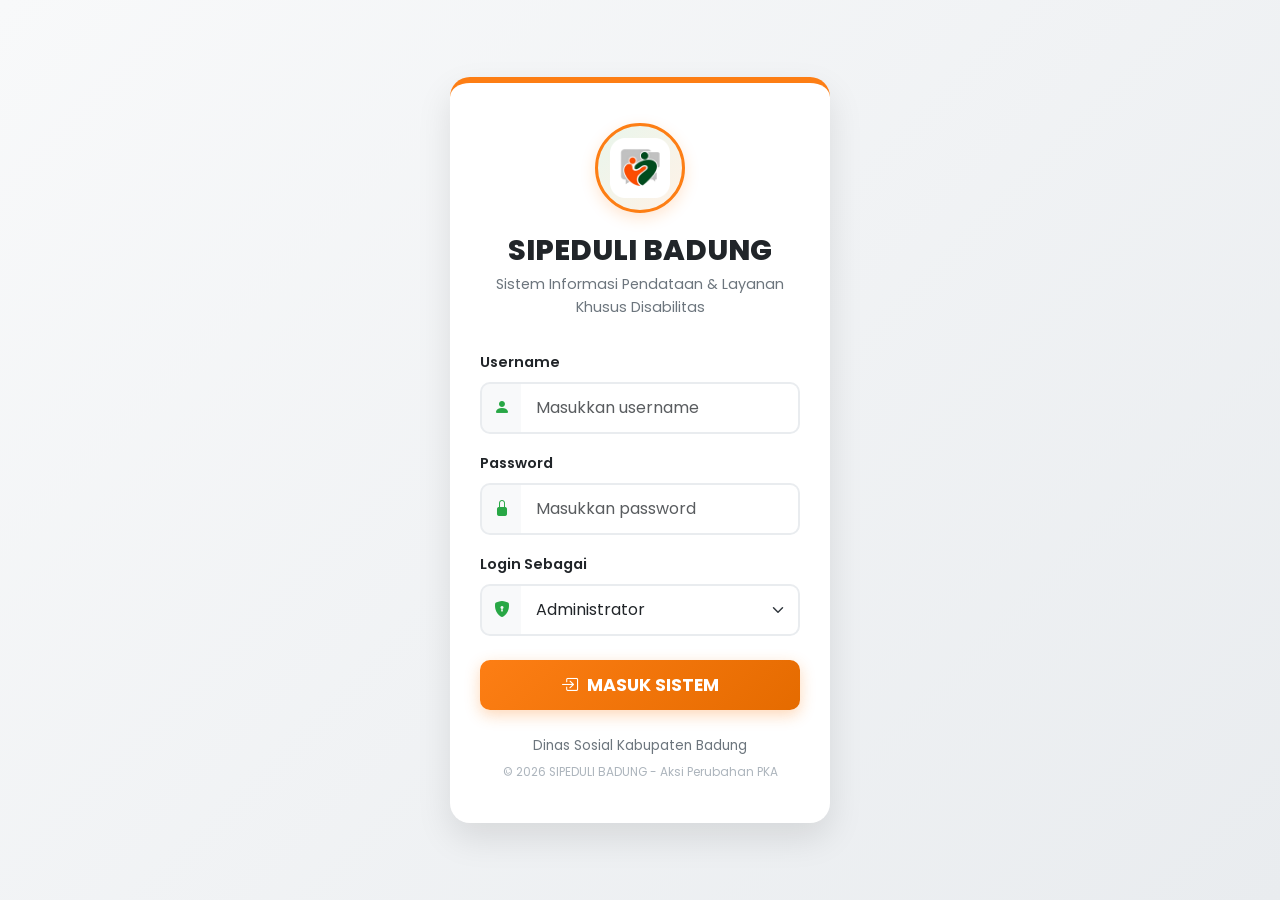
==== login.html @ 1d5de1da "Add files via upload" ====
<!DOCTYPE html>
<html lang="id">
<head>
    <meta charset="UTF-8">
    <meta name="viewport" content="width=device-width, initial-scale=1.0">
    <title>Login - SIPEDULI BADUNG</title>
    
    <!-- Bootstrap 5 CSS -->
    <link href="https://cdn.jsdelivr.net/npm/bootstrap@5.3.0/dist/css/bootstrap.min.css" rel="stylesheet">
    <!-- Bootstrap Icons -->
    <link href="https://cdn.jsdelivr.net/npm/bootstrap-icons@1.10.5/font/bootstrap-icons.css" rel="stylesheet">
    <!-- Google Fonts -->
    <link href="https://fonts.googleapis.com/css2?family=Poppins:wght@300;400;600;700&display=swap" rel="stylesheet">
    <!-- Custom CSS -->
    <link href="assets/css/style.css" rel="stylesheet">

    <style>
        /* Styling Khusus Halaman Login */
        body {
            font-family: 'Poppins', sans-serif;
            background: linear-gradient(135deg, #f8f9fa 0%, #e9ecef 100%);
            min-height: 100vh;
            display: flex;
            align-items: center;
            justify-content: center;
        }

        .login-container {
            width: 100%;
            max-width: 420px;
            padding: 20px;
        }

        .login-card {
            background: #ffffff;
            border-radius: 20px;
            box-shadow: 0 15px 35px rgba(0, 0, 0, 0.1);
            padding: 40px 30px;
            border-top: 6px solid var(--primary-orange, #fd7e14);
            transition: transform 0.3s ease;
        }

        .login-card:hover {
            transform: translateY(-5px);
        }

        .logo-wrapper {
            width: 90px;
            height: 90px;
            background: linear-gradient(135deg, rgba(40, 167, 69, 0.1) 0%, rgba(253, 126, 20, 0.1) 100%);
            border-radius: 50%;
            display: flex;
            align-items: center;
            justify-content: center;
            margin: 0 auto 20px;
            border: 3px solid var(--primary-orange, #fd7e14);
            box-shadow: 0 5px 15px rgba(253, 126, 20, 0.2);
        }

        .logo-wrapper i {
            font-size: 3rem;
            color: var(--primary-green, #28a745);
        }

        .app-title {
            color: var(--primary-green, #28a745);
            font-weight: 800;
            font-size: 1.8rem;
            margin-bottom: 5px;
            text-align: center;
        }

        .app-subtitle {
            color: #6c757d;
            font-size: 0.9rem;
            margin-bottom: 30px;
            text-align: center;
        }

        .form-label {
            font-weight: 600;
            color: #495057;
            font-size: 0.9rem;
        }

        .form-control, .form-select {
            border-radius: 10px;
            padding: 12px 15px;
            border: 2px solid #e9ecef;
            transition: all 0.3s ease;
        }

        .form-control:focus, .form-select:focus {
            border-color: var(--primary-green, #28a745);
            box-shadow: 0 0 0 0.25rem rgba(40, 167, 69, 0.25);
        }

        .btn-login {
            background: linear-gradient(135deg, var(--primary-orange, #fd7e14) 0%, var(--dark-orange, #e56b00) 100%);
            color: white;
            border: none;
            border-radius: 10px;
            padding: 12px;
            font-weight: 700;
            font-size: 1.1rem;
            width: 100%;
            transition: all 0.3s ease;
            box-shadow: 0 5px 15px rgba(253, 126, 20, 0.3);
        }

        .btn-login:hover {
            background: linear-gradient(135deg, var(--dark-orange, #e56b00) 0%, var(--primary-orange, #fd7e14) 100%);
            color: white;
            transform: translateY(-2px);
            box-shadow: 0 8px 20px rgba(253, 126, 20, 0.4);
        }

        .btn-login:disabled {
            opacity: 0.7;
            cursor: not-allowed;
            transform: none;
        }

        .footer-text {
            text-align: center;
            margin-top: 25px;
            font-size: 0.85rem;
            color: #adb5bd;
        }
    </style>
</head>
<body>

    <div class="login-container">
        <div class="login-card">
            <!-- Logo Hati -->
            <div class="logo-wrapper">
                <img src="assets/img/sipeduli-logo.png" alt="Logo" style="width: 60px; height: 60px;">
            </div>
            
            <h2 class="app-title">SIPEDULI BADUNG</h2>
            <p class="app-subtitle">Sistem Informasi Pendataan & Layanan Khusus Disabilitas</p>

            <form id="loginForm">
                <div class="mb-3">
                    <label for="username" class="form-label">Username</label>
                    <div class="input-group">
                        <span class="input-group-text" style="background-color: #f8f9fa; border: 2px solid #e9ecef; border-right: none; border-radius: 10px 0 0 10px;">
                            <i class="bi bi-person-fill" style="color: var(--primary-green, #28a745);"></i>
                        </span>
                        <input type="text" class="form-control" id="username" placeholder="Masukkan username" style="border-left: none; border-radius: 0 10px 10px 0;" required>
                    </div>
                </div>

                <div class="mb-3">
                    <label for="password" class="form-label">Password</label>
                    <div class="input-group">
                        <span class="input-group-text" style="background-color: #f8f9fa; border: 2px solid #e9ecef; border-right: none; border-radius: 10px 0 0 10px;">
                            <i class="bi bi-lock-fill" style="color: var(--primary-green, #28a745);"></i>
                        </span>
                        <input type="password" class="form-control" id="password" placeholder="Masukkan password" style="border-left: none; border-radius: 0 10px 10px 0;" required>
                    </div>
                </div>

                <div class="mb-4">
                    <label for="role" class="form-label">Login Sebagai</label>
                    <div class="input-group">
                        <span class="input-group-text" style="background-color: #f8f9fa; border: 2px solid #e9ecef; border-right: none; border-radius: 10px 0 0 10px;">
                            <i class="bi bi-shield-lock-fill" style="color: var(--primary-green, #28a745);"></i>
                        </span>
                        <select class="form-select" id="role" style="border-left: none; border-radius: 0 10px 10px 0;" required>
                            <option value="admin">Administrator</option>
                            <option value="operator_dinsos">Operator Dinas Sosial</option>
                            <option value="operator_kec">Operator Kecamatan</option>
                            <option value="operator_desa">Operator Desa/Kelurahan</option>
                            <option value="pimpinan">Pimpinan</option>
                        </select>
                    </div>
                </div>

                <button type="submit" class="btn btn-login" id="btnLogin">
                    <i class="bi bi-box-arrow-in-right me-2"></i>MASUK SISTEM
                </button>
            </form>

            <div class="footer-text">
                <p class="mb-1">Dinas Sosial Kabupaten Badung</p>
                <small>© 2026 SIPEDULI BADUNG - Aksi Perubahan PKA</small>
            </div>
        </div>
    </div>

    <!-- Notifikasi Container -->
    <div id="notifContainer" style="position: fixed; top: 20px; right: 20px; z-index: 9999;"></div>

    <!-- Bootstrap JS -->
    <script src="https://cdn.jsdelivr.net/npm/bootstrap@5.3.0/dist/js/bootstrap.bundle.min.js"></script>
    
    <!-- Helper JS -->
    <script src="assets/js/helper.js"></script>
    
    <script>
        // Fungsi untuk menampilkan notifikasi
        function showNotif(pesan, tipe = 'success') {
            const container = document.getElementById('notifContainer');
            const alertClass = tipe === 'success' ? 'alert-success' : 'alert-danger';
            const icon = tipe === 'success' ? 'bi-check-circle-fill' : 'bi-exclamation-triangle-fill';
            
            const notif = document.createElement('div');
            notif.className = `alert ${alertClass} alert-dismissible fade show shadow`;
            notif.style.cssText = 'min-width: 300px; border-radius: 10px;';
            notif.innerHTML = `
                <i class="bi ${icon} me-2"></i>${pesan}
                <button type="button" class="btn-close" data-bs-dismiss="alert"></button>
            `;
            container.appendChild(notif);
            
            setTimeout(() => notif.remove(), 4000);
        }

        // Handle Login Form
        document.getElementById('loginForm').addEventListener('submit', async function(e) {
            e.preventDefault();
            
            const username = document.getElementById('username').value;
            const password = document.getElementById('password').value;
            const role = document.getElementById('role').value;
            const btnLogin = document.getElementById('btnLogin');
            
            // Ubah tombol jadi loading
            const originalText = btnLogin.innerHTML;
            btnLogin.innerHTML = '<span class="spinner-border spinner-border-sm me-2"></span>Memverifikasi...';
            btnLogin.disabled = true;

            try {
                // Panggil fungsi login dari helper.js
                if (typeof login !== 'undefined') {
                    const result = await login(username, password, role);
                    
                    if (result && result.success) {
                        // Simpan data user ke sessionStorage
                        sessionStorage.setItem('userRole', result.data.role);
                        sessionStorage.setItem('userName', result.data.nama_lengkap);
                        sessionStorage.setItem('userId', result.data.id);
                        
                        showNotif(`Selamat datang, ${result.data.nama_lengkap}!`, 'success');
                        
                        // Redirect ke dashboard setelah 1 detik
                        setTimeout(() => {
                            window.location.href = 'dashboard.html';
                        }, 1000);
                    } else {
                        showNotif(result?.message || 'Username atau password salah!', 'danger');
                        btnLogin.innerHTML = originalText;
                        btnLogin.disabled = false;
                    }
                } else {
                    showNotif('Sistem sedang dalam perbaikan. Silakan coba lagi.', 'danger');
                    btnLogin.innerHTML = originalText;
                    btnLogin.disabled = false;
                }
            } catch (error) {
                console.error('Login error:', error);
                showNotif('Terjadi kesalahan koneksi. Silakan coba lagi.', 'danger');
                btnLogin.innerHTML = originalText;
                btnLogin.disabled = false;
            }
        });
    </script>
</body>
</html>
---- assets/css/style.css ----
/* ============================================
SIPEDULI BADUNG - STYLESHEET
Tema: Hijau, Orange, Putih, Abu-abu
============================================ */

:root {
    --primary-green: #28a745;
    --dark-green: #1e7e34;
    --light-green: rgba(40, 167, 69, 0.1);
    --primary-orange: #fd7e14;
    --dark-orange: #e56b00;
    --light-orange: rgba(253, 126, 20, 0.1);
    --white: #ffffff;
    --gray: #6c757d;
    --light-gray: #f8f9fa;
    --dark-gray: #343a40;
    --text-dark: #212529;
    --text-muted: #6c757d;
}

* {
    margin: 0;
    padding: 0;
    box-sizing: border-box;
}

body {
    font-family: 'Segoe UI', Tahoma, Geneva, Verdana, sans-serif;
    background-color: var(--light-gray);
    color: var(--text-dark);
    line-height: 1.6;
}

/* ============================================
NAVBAR & SIDEBAR
============================================ */

.bg-primary {
    background: linear-gradient(135deg, var(--primary-green) 0%, var(--dark-green) 100%) !important;
}

.bg-secondary {
    background: linear-gradient(135deg, var(--primary-orange) 0%, var(--dark-orange) 100%) !important;
}

.bg-success {
    background-color: var(--primary-green) !important;
}

.bg-warning {
    background-color: var(--primary-orange) !important;
}

.bg-light {
    background-color: var(--light-gray) !important;
}

.bg-white {
    background-color: var(--white) !important;
}

.sidebar {
    position: fixed;
    top: 0;
    left: 0;
    width: 260px;
    height: 100vh;
    background: linear-gradient(180deg, var(--primary-green) 0%, var(--dark-green) 100%);
    z-index: 1000;
    overflow-y: auto;
    box-shadow: 4px 0 10px rgba(0, 0, 0, 0.1);
}

.sidebar-header {
    background: linear-gradient(135deg, var(--primary-orange) 0%, var(--dark-orange) 100%);
    border-bottom: 3px solid var(--white);
    padding: 20px;
}

.sidebar-header h6,
.sidebar-header small {
    color: var(--white) !important;
}

.nav-link-sidebar {
    display: flex;
    align-items: center;
    padding: 12px 20px;
    color: rgba(255, 255, 255, 0.9) !important;
    text-decoration: none;
    transition: all 0.3s ease;
    border-left: 4px solid transparent;
    font-weight: 500;
}

.nav-link-sidebar:hover {
    background: rgba(255, 255, 255, 0.15);
    color: var(--white) !important;
    border-left-color: var(--primary-orange);
}

.nav-link-sidebar.active {
    background: linear-gradient(90deg, var(--primary-orange) 0%, var(--dark-orange) 100%);
    color: var(--white) !important;
    border-left-color: var(--white);
    font-weight: 600;
}

.main-content {
    margin-left: 260px;
    min-height: 100vh;
}

.top-navbar {
    background: var(--white);
    min-height: 60px;
    position: sticky;
    top: 0;
    z-index: 100;
    box-shadow: 0 2px 10px rgba(0, 0, 0, 0.05);
    border-bottom: 3px solid var(--primary-green);
}

.top-navbar h5 {
    color: var(--dark-green) !important;
}

.content-area {
    padding: 30px;
}

/* ============================================
HERO SECTION
============================================ */

.hero-section {
    background: linear-gradient(135deg, var(--primary-green) 0%, var(--dark-green) 100%);
    position: relative;
    overflow: hidden;
    color: var(--white);
}

.hero-section h1,
.hero-section .hero-title {
    color: var(--white) !important;
    font-weight: 800;
    text-shadow: 0 2px 4px rgba(0, 0, 0, 0.2);
}

.hero-section p {
    color: rgba(255, 255, 255, 0.95) !important;
}

.hero-section .lead {
    color: var(--white) !important;
    font-size: 1.25rem;
}

/* ============================================
STAT CARDS
============================================ */

.stat-card {
    background: var(--white);
    border-radius: 12px;
    transition: all 0.3s ease;
    border-top: 4px solid var(--primary-green);
    box-shadow: 0 4px 12px rgba(0, 0, 0, 0.08);
    padding: 20px;
}

.stat-card:hover {
    transform: translateY(-8px);
    box-shadow: 0 12px 24px rgba(0, 0, 0, 0.15);
}

.stat-card h2,
.stat-card .stat-number {
    color: var(--primary-green) !important;
    font-weight: 800;
    font-size: 2rem;
}

.stat-card p,
.stat-card .stat-label {
    color: var(--text-muted) !important;
    font-size: 0.9rem;
    font-weight: 500;
}

.stat-card-dash {
    background: var(--white);
    border-left: 5px solid var(--primary-green);
    transition: all 0.3s ease;
    box-shadow: 0 4px 12px rgba(0, 0, 0, 0.08);
}

.stat-card-dash:hover {
    transform: translateY(-3px);
    box-shadow: 0 8px 20px rgba(0, 0, 0, 0.12);
}

.stat-card-dash h4 {
    color: var(--text-dark) !important;
    font-weight: 700;
}

.stat-card-dash small {
    color: var(--text-muted) !important;
}

/* ============================================
FEATURE CARDS
============================================ */

.feature-card {
    background: var(--white);
    border-radius: 12px;
    transition: all 0.3s ease;
    border-top: 5px solid var(--primary-orange);
    box-shadow: 0 4px 12px rgba(0, 0, 0, 0.08);
    padding: 30px;
}

.feature-card:hover {
    transform: translateY(-8px);
    box-shadow: 0 12px 24px rgba(0, 0, 0, 0.15);
    border-top-color: var(--primary-green);
}

.feature-card h5,
.feature-card .feature-title {
    color: var(--dark-green) !important;
    font-weight: 700;
}

.feature-card p {
    color: var(--text-muted) !important;
}

.feature-card i,
.feature-card .feature-icon {
    color: var(--primary-green) !important;
    font-size: 3rem;
}

/* ============================================
BUTTONS
============================================ */

.btn-primary,
.btn-maroon {
    background: linear-gradient(135deg, var(--primary-green) 0%, var(--dark-green) 100%);
    color: var(--white) !important;
    border: none;
    transition: all 0.3s ease;
}

.btn-primary:hover,
.btn-maroon:hover {
    background: linear-gradient(135deg, var(--dark-green) 0%, var(--primary-green) 100%);
    color: var(--white) !important;
    transform: translateY(-2px);
    box-shadow: 0 4px 12px rgba(40, 167, 69, 0.4);
}

.btn-secondary,
.btn-navy {
    background: linear-gradient(135deg, var(--primary-orange) 0%, var(--dark-orange) 100%);
    color: var(--white) !important;
    border: none;
    transition: all 0.3s ease;
}

.btn-secondary:hover,
.btn-navy:hover {
    background: linear-gradient(135deg, var(--dark-orange) 0%, var(--primary-orange) 100%);
    color: var(--white) !important;
    transform: translateY(-2px);
    box-shadow: 0 4px 12px rgba(253, 126, 20, 0.4);
}

.btn-light {
    background: var(--white);
    color: var(--primary-green) !important;
    border: none;
    font-weight: 700;
}

.btn-light:hover {
    background: var(--light-gray);
    color: var(--dark-green) !important;
}

/* ============================================
LOGIN PAGE
============================================ */

.bg-login {
    background: linear-gradient(135deg, var(--primary-green) 0%, var(--dark-green) 100%);
    min-height: 100vh;
}

.login-card {
    background: var(--white);
    border-radius: 15px;
    box-shadow: 0 10px 40px rgba(0, 0, 0, 0.2);
    border-top: 5px solid var(--primary-orange);
    padding: 40px;
}

.login-card h3 {
    color: var(--dark-green) !important;
    font-weight: 700;
}

.login-card p {
    color: var(--text-muted) !important;
}

.login-card label {
    color: var(--text-dark) !important;
    font-weight: 600;
}

.login-icon {
    width: 100px;
    height: 100px;
    background: linear-gradient(135deg, var(--light-green) 0%, var(--light-orange) 100%);
    border-radius: 50%;
    display: inline-flex;
    align-items: center;
    justify-content: center;
    margin-bottom: 20px;
    border: 3px solid var(--primary-orange);
}

.login-icon i {
    font-size: 3rem;
    color: var(--primary-green) !important;
}

/* ============================================
TABLES
============================================ */

.table thead {
    background: linear-gradient(135deg, var(--primary-green) 0%, var(--dark-green) 100%);
    color: var(--white) !important;
}

.table thead th {
    color: var(--white) !important;
    font-weight: 600;
    border: none;
}

.table-hover tbody tr:hover {
    background-color: var(--light-green);
}

.table td {
    color: var(--text-dark) !important;
    vertical-align: middle;
}

/* ============================================
CARDS
============================================ */

.card {
    border: none;
    border-radius: 12px;
    box-shadow: 0 4px 12px rgba(0, 0, 0, 0.08);
    background: var(--white);
}

.card-header {
    background: linear-gradient(135deg, var(--primary-green) 0%, var(--dark-green) 100%);
    color: var(--white) !important;
    border-bottom: 3px solid var(--primary-orange);
    font-weight: 600;
    padding: 15px 20px;
}

.card-header h5,
.card-header h6 {
    color: var(--white) !important;
}

.card-body {
    color: var(--text-dark) !important;
}

.card-body p,
.card-body small {
    color: var(--text-muted) !important;
}

.card-footer {
    background: var(--white);
    border-top: 1px solid #dee2e6;
    color: var(--text-muted) !important;
}

/* ============================================
FORMS
============================================ */

.form-label {
    color: var(--text-dark) !important;
    font-weight: 600;
}

.form-control,
.form-select {
    border: 2px solid #dee2e6;
    border-radius: 8px;
    color: var(--text-dark) !important;
}

.form-control:focus,
.form-select:focus {
    border-color: var(--primary-green);
    box-shadow: 0 0 0 0.25rem rgba(40, 167, 69, 0.25);
}

/* ============================================
TEXT COLORS
============================================ */

.text-primary {
    color: var(--primary-green) !important;
}

.text-secondary {
    color: var(--primary-orange) !important;
}

.text-success {
    color: var(--primary-green) !important;
}

.text-warning {
    color: var(--primary-orange) !important;
}

.text-info {
    color: #17a2b8 !important;
}

.text-danger {
    color: #dc3545 !important;
}

.text-dark {
    color: var(--text-dark) !important;
}

.text-muted {
    color: var(--text-muted) !important;
}

.text-white {
    color: var(--white) !important;
}

.text-maroon {
    color: var(--primary-green) !important;
}

.text-navy {
    color: var(--dark-green) !important;
}

/* ============================================
FOOTER
============================================ */

footer {
    background: linear-gradient(135deg, var(--dark-green) 0%, var(--primary-green) 100%);
    color: var(--white) !important;
    padding: 30px 0;
    text-align: center;
}

footer p,
footer small {
    color: var(--white) !important;
}

footer .opacity-75 {
    opacity: 0.85 !important;
}

/* ============================================
RESPONSIVE
============================================ */

@media (max-width: 991px) {
    .sidebar {
        transform: translateX(-100%);
    }
    .sidebar.show {
        transform: translateX(0);
    }
    .main-content {
        margin-left: 0;
    }
}

/* ============================================
ANIMATIONS
============================================ */

@keyframes fadeIn {
    from { opacity: 0; transform: translateY(20px); }
    to { opacity: 1; transform: translateY(0); }
}

.card, .stat-card, .feature-card {
    animation: fadeIn 0.5s ease;
}

/* ============================================
SCROLLBAR
============================================ */

::-webkit-scrollbar {
    width: 10px;
}

::-webkit-scrollbar-track {
    background: var(--light-gray);
}

::-webkit-scrollbar-thumb {
    background: linear-gradient(180deg, var(--primary-green) 0%, var(--primary-orange) 100%);
    border-radius: 5px;
}

/* ============================================
BADGES
============================================ */

.badge {
    padding: 5px 10px;
    border-radius: 20px;
    font-weight: 500;
}

.badge.bg-success {
    background-color: var(--primary-green) !important;
}

.badge.bg-warning {
    background-color: var(--primary-orange) !important;
    color: var(--white) !important;
}

/* ============================================
ALERTS
============================================ */

.alert-success {
    background-color: var(--light-green);
    color: var(--dark-green) !important;
    border-left: 4px solid var(--primary-green);
}

.alert-danger {
    background-color: #f8d7da;
    color: #721c24 !important;
    border-left: 4px solid #dc3545;
}

.alert-warning {
    background-color: #fff3cd;
    color: #856404 !important;
    border-left: 4px solid var(--primary-orange);
}

/* ============================================
LIST GROUP
============================================ */

.list-group-item {
    border: none;
    border-bottom: 1px solid #dee2e6;
    color: var(--text-dark) !important;
}

.list-group-item strong {
    color: var(--dark-green) !important;
}

.list-group-item small {
    color: var(--text-muted) !important;
}

/* ============================================
PROGRESS BAR
============================================ */

.progress {
    background-color: var(--light-gray);
    border-radius: 10px;
    overflow: hidden;
}

.progress-bar {
    background: linear-gradient(90deg, var(--primary-green) 0%, var(--primary-orange) 100%);
}

/* ============================================
NAVBAR LINKS
============================================ */

.navbar-brand {
    color: var(--white) !important;
    font-weight: 700;
}

.navbar-brand small {
    color: rgba(255, 255, 255, 0.8) !important;
}

.nav-link {
    color: rgba(255, 255, 255, 0.9) !important;
    font-weight: 500;
}

.nav-link:hover,
.nav-link.active {
    color: var(--white) !important;
}

/* ============================================
SECTION HEADINGS
============================================ */

h1, h2, h3, h4, h5, h6 {
    color: var(--text-dark) !important;
}

.fw-bold {
    font-weight: 700 !important;
}

/* ============================================
UTILITY CLASSES
============================================ */

.bg-maroon {
    background: linear-gradient(135deg, var(--primary-green) 0%, var(--dark-green) 100%) !important;
}

.bg-navy {
    background: linear-gradient(135deg, var(--primary-orange) 0%, var(--dark-orange) 100%) !important;
}

.border-primary {
    border-color: var(--primary-green) !important;
}

.border-secondary {
    border-color: var(--primary-orange) !important;
}

.shadow-sm {
    box-shadow: 0 2px 8px rgba(0, 0, 0, 0.08) !important;
}

.rounded-pill {
    border-radius: 50rem !important;
}

.rounded-3 {
    border-radius: 0.5rem !important;
}
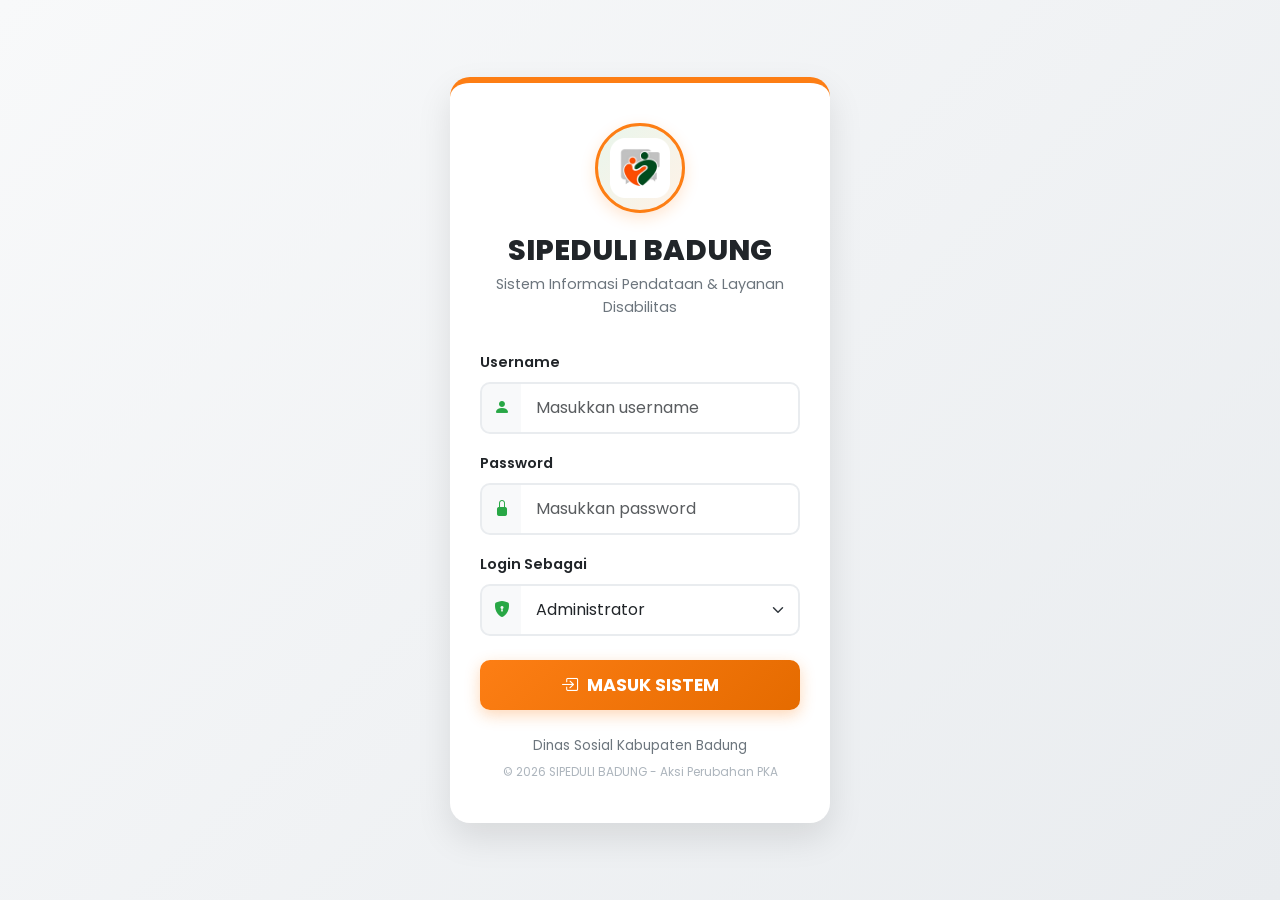
==== commit dbf98cb2: "Update login.html" ====
--- a/login.html
+++ b/login.html
@@ -139,7 +139,7 @@
             </div>
             
             <h2 class="app-title">SIPEDULI BADUNG</h2>
-            <p class="app-subtitle">Sistem Informasi Pendataan & Layanan Khusus Disabilitas</p>
+            <p class="app-subtitle">Sistem Informasi Pendataan & Layanan Disabilitas</p>
 
             <form id="loginForm">
                 <div class="mb-3">
@@ -268,4 +268,4 @@
         });
     </script>
 </body>
-</html>+</html>
